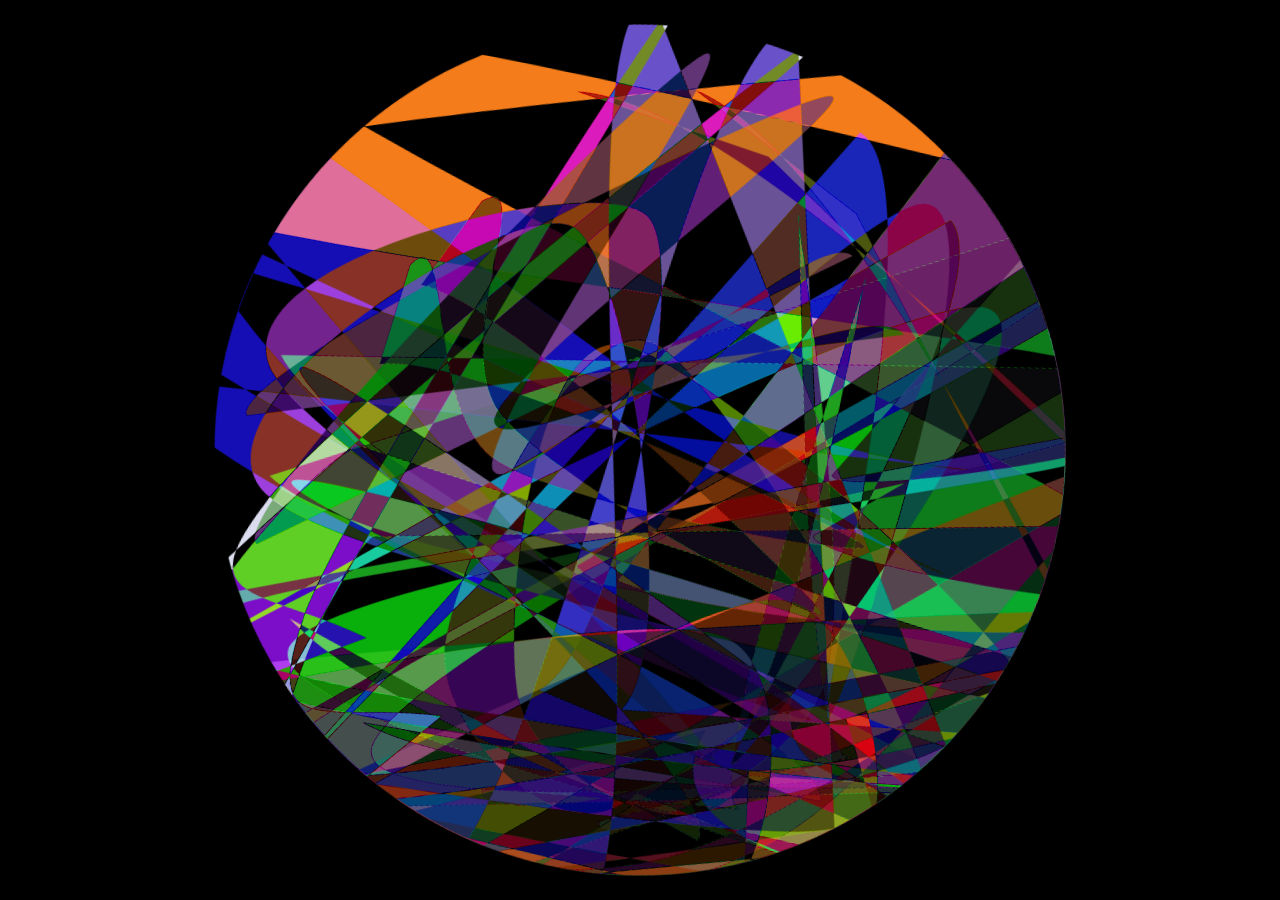
==== decode3/index.html @ f3b8db5a "yoyoyo" ====
<!DOCTYPE html>
<html lang="en">
  <head>
    <meta charset="utf-8" />
    <meta name="viewport" content="width=device-width, initial-scale=1.0">

    <title>Sketch</title>

    <link rel="stylesheet" type="text/css" href="style.css">

    <script src="libraries/p5.min.js"></script>
    <script src="libraries/p5.sound.min.js"></script>
  </head>

  <body>
    <script src="sketch.js"></script>
  </body>
</html>
---- decode3/style.css ----
html, body {
  margin: 0;
  padding: 0;
}

canvas {
  display: block;
}
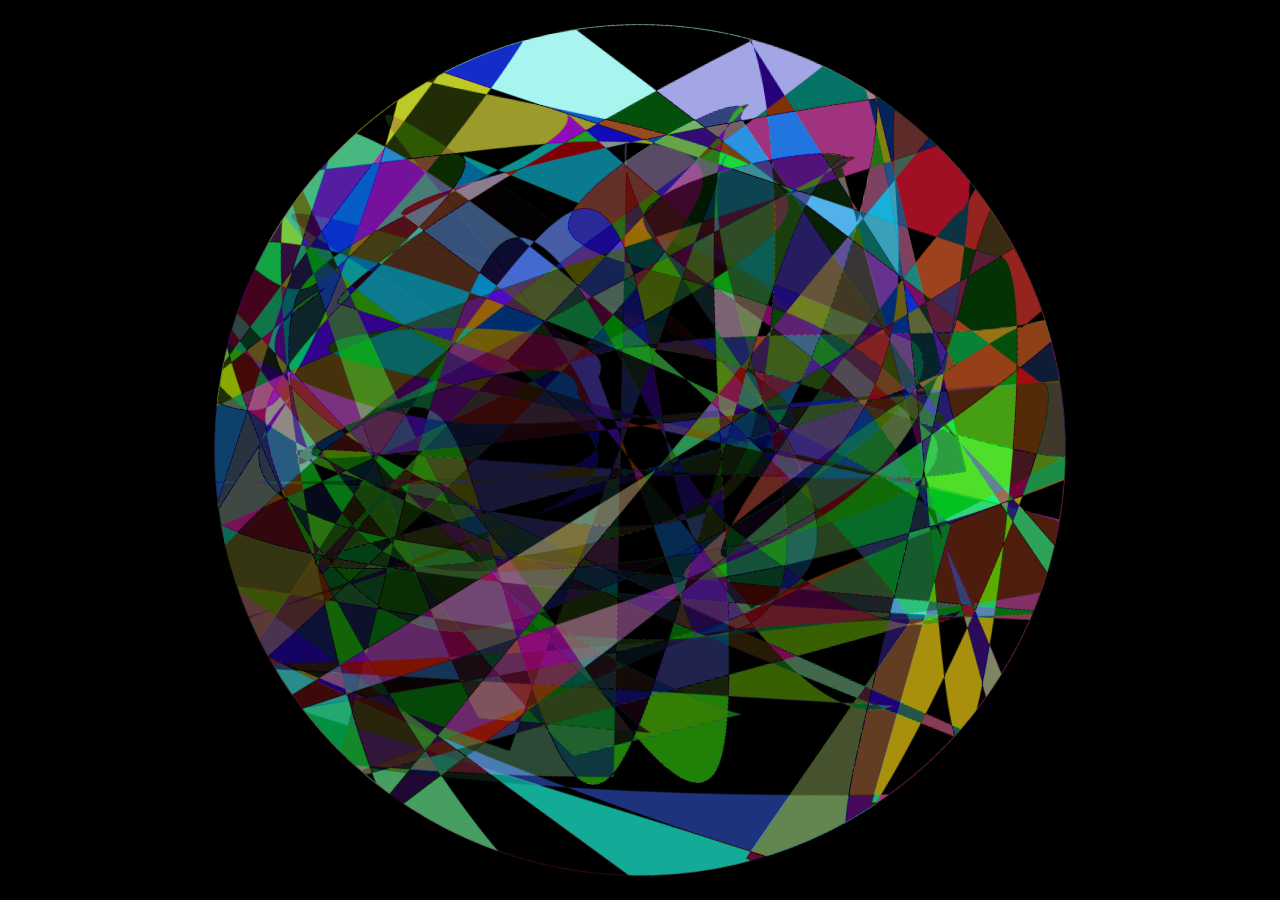
==== commit 2e557267: "small change" ====
--- a/decode3/index.html
+++ b/decode3/index.html
@@ -15,4 +15,4 @@
   <body>
     <script src="sketch.js"></script>
   </body>
-</html>
+</html>
